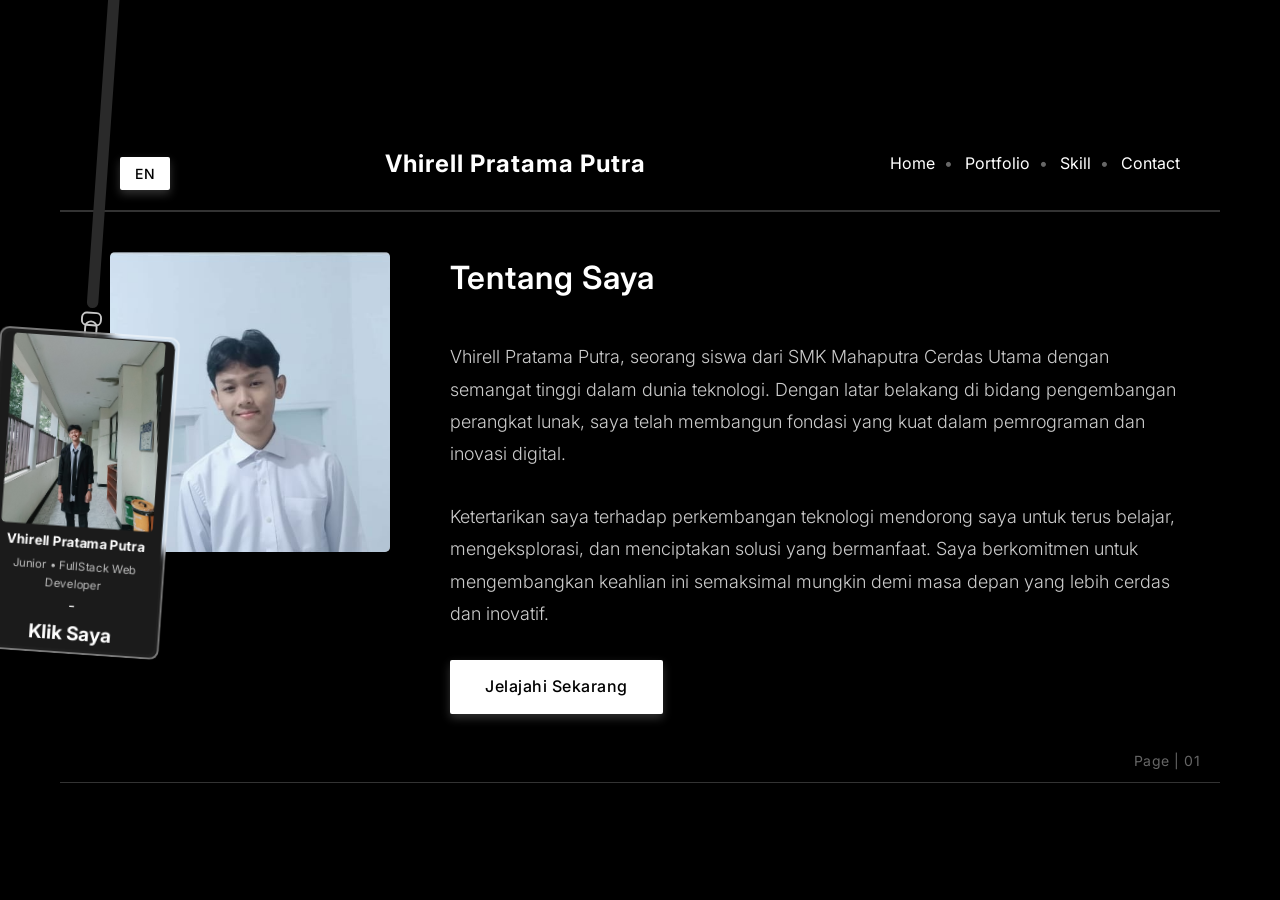
==== index.html @ 0e0883e2 "fix FINAL!!!!! ID-CARD2" ====
<!DOCTYPE html>
<html lang="id">

<head>
    <meta charset="UTF-8">
    <meta name="viewport" content="width=device-width, initial-scale=1.0">
    <title>Portfolio - Vhirell Pratama Putra</title>
    <link rel="stylesheet" href="https://fonts.googleapis.com/css2?family=Inter:wght@300;400;500;600;700&display=swap">
    <style>
        * {
            margin: 0;
            padding: 0;
            box-sizing: border-box;
            font-family: 'Inter', sans-serif;
        }

        body {
            background-color: #000;
            color: #fff;
            line-height: 1.6;
            padding: 0;
            min-height: 100vh;
            display: flex;
            justify-content: center;
            align-items: center;
            opacity: 0;
            animation: fadeIn 1s ease-in-out forwards;
        }

        @keyframes fadeIn {
            from {
                opacity: 0;
            }

            to {
                opacity: 1;
            }
        }

        .container {
            width: 100%;
            max-width: 1200px;
            margin: 0 auto;
            background-color: #000;
            position: relative;
            padding: 20px;
            transform: translateY(20px);
            animation: slideUp 0.8s ease-out forwards;
        }

        @keyframes slideUp {
            from {
                transform: translateY(20px);
                opacity: 0;
            }

            to {
                transform: translateY(0);
                opacity: 1;
            }
        }

        header {
            display: flex;
            justify-content: space-between;
            align-items: center;
            padding: 20px 40px;
            background-color: #000;
            border-bottom: 1px solid #333;
            transform: translateY(-20px);
            animation: headerSlide 0.8s ease-out 0.3s forwards;
            opacity: 0;
        }

        @keyframes headerSlide {
            from {
                transform: translateY(-20px);
                opacity: 0;
            }

            to {
                transform: translateY(0);
                opacity: 1;
            }
        }

        .logo {
            font-weight: 700;
            font-size: 24px;
            color: #fff;
            letter-spacing: 1px;
            position: relative;
            overflow: hidden;
        }

        .logo::after {
            content: '';
            position: absolute;
            bottom: 0;
            left: 0;
            width: 0;
            height: 2px;
            background: #fff;
            transition: width 0.5s ease;
        }

        .logo:hover::after {
            width: 100%;
        }

        nav ul {
            display: flex;
            list-style: none;
        }

        nav ul li {
            margin-left: 30px;
            position: relative;
            opacity: 0;
            transform: translateY(-10px);
            animation: navItemFade 0.6s ease-out forwards;
        }

        .skill-item:nth-child(1) {
            animation-delay: 0.8s;
        }

        .skill-item:nth-child(2) {
            animation-delay: 1s;
        }

        .skill-item:nth-child(3) {
            animation-delay: 1.2s;
        }

        .skill-item:nth-child(4) {
            animation-delay: 1.4s;
        }

        .skill-item:nth-child(5) {
            animation-delay: 1.6s;
        }

        @keyframes navItemFade {
            from {
                opacity: 0;
                transform: translateY(-10px);
            }

            to {
                opacity: 1;
                transform: translateY(0);
            }
        }

        nav ul li:not(:last-child):after {
            content: "•";
            position: absolute;
            right: -18px;
            color: #666;
        }

        nav ul li a {
            text-decoration: none;
            color: #fff;
            font-weight: 400;
            font-size: 16px;
            transition: all 0.3s;
            position: relative;
            padding: 5px 0;
        }

        nav ul li a::after {
            content: '';
            position: absolute;
            bottom: 0;
            left: 0;
            width: 0;
            height: 1px;
            background: #0066cc;
            transition: width 0.3s ease;
        }

        nav ul li a:hover {
            color: #0066cc;
        }

        nav ul li a:hover::after {
            width: 100%;
        }

        .content-wrapper {
            display: flex;
            padding: 40px;
            gap: 50px;
            opacity: 0;
            animation: contentFadeIn 1s ease-out 0.8s forwards;
        }

        @keyframes contentFadeIn {
            from {
                opacity: 0;
            }

            to {
                opacity: 1;
            }
        }

        .image-container {
            flex: 0 0 300px;
            display: flex;
            justify-content: center;
            align-items: flex-start;
            transform: translateX(-30px);
            animation: slideInLeft 0.8s ease-out 1s forwards;
            opacity: 0;
        }

        @keyframes slideInLeft {
            from {
                transform: translateX(-30px);
                opacity: 0;
            }

            to {
                transform: translateX(0);
                opacity: 1;
            }
        }

        .profile-image {
            width: 100%;
            max-width: 280px;
            height: 300px;
            background: linear-gradient(135deg, #333 0%, #666 100%);
            border-radius: 5px;
            display: flex;
            justify-content: center;
            align-items: center;
            color: #aaa;
            font-size: 16px;
            overflow: hidden;
            position: relative;
            transition: transform 0.5s ease, box-shadow 0.5s ease;
            box-shadow: 0 5px 15px rgba(0, 0, 0, 0.2);
        }

        .profile-image:hover {
            transform: translateY(-5px) scale(1.02);
            box-shadow: 0 10px 25px rgba(0, 102, 204, 0.3);
        }

        .profile-image img {
            width: 100%;
            height: 100%;
            object-fit: cover;
            transition: transform 0.7s ease;
        }

        .profile-image:hover img {
            transform: scale(1.05);
        }

        .profile-image-placeholder {
            text-align: center;
            padding: 20px;
            position: absolute;
            display: none;
        }

        .hero {
            flex: 1;
            padding: 0;
            text-align: left;
            transform: translateX(30px);
            animation: slideInRight 0.8s ease-out 1s forwards;
            opacity: 0;
        }

        @keyframes slideInRight {
            from {
                transform: translateX(30px);
                opacity: 0;
            }

            to {
                transform: translateX(0);
                opacity: 1;
            }
        }

        .hero h1 {
            font-size: 32px;
            font-weight: 600;
            margin-bottom: 30px;
            color: #fff;
            letter-spacing: 1px;
            position: relative;
            display: inline-block;
            overflow: hidden;
        }

        .hero h1::after {
            content: '';
            position: absolute;
            bottom: -5px;
            left: 0;
            width: 100%;
            height: 2px;
            background: linear-gradient(90deg, transparent, #0066cc, transparent);
            animation: underlinePulse 3s infinite;
        }

        @keyframes underlinePulse {
            0% {
                transform: translateX(-100%);
            }

            50% {
                transform: translateX(100%);
            }

            100% {
                transform: translateX(100%);
            }
        }

        .hero-content {
            display: flex;
            flex-direction: column;
            gap: 20px;
            max-width: 100%;
        }

        .hero p {
            font-size: 18px;
            line-height: 1.8;
            color: #ccc;
            margin-bottom: 10px;
            font-weight: 300;
            opacity: 0;
            transform: translateY(10px);
            animation: textFadeIn 0.8s ease-out forwards;
        }

        .hero p:nth-child(1) {
            animation-delay: 1.2s;
        }

        .hero p:nth-child(2) {
            animation-delay: 1.4s;
        }

        @keyframes textFadeIn {
            from {
                opacity: 0;
                transform: translateY(10px);
            }

            to {
                opacity: 1;
                transform: translateY(0);
            }
        }

        .btn {
            display: inline-block;
            background-color: #fff;
            color: #000;
            padding: 14px 35px;
            border-radius: 2px;
            text-decoration: none;
            font-weight: 500;
            transition: all 0.4s cubic-bezier(0.175, 0.885, 0.32, 1.275);
            margin-top: 20px;
            font-size: 16px;
            letter-spacing: 0.5px;
            border: none;
            cursor: pointer;
            position: relative;
            overflow: hidden;
            opacity: 0;
            transform: translateY(20px);
            animation: btnFadeIn 0.8s ease-out 1.6s forwards;
            box-shadow: 0 4px 10px rgba(255, 255, 255, 0.2);
        }

        @keyframes btnFadeIn {
            from {
                opacity: 0;
                transform: translateY(20px);
            }

            to {
                opacity: 1;
                transform: translateY(0);
            }
        }

        .btn::before {
            content: '';
            position: absolute;
            top: 0;
            left: -100%;
            width: 100%;
            height: 100%;
            background: linear-gradient(90deg, transparent, rgba(0, 102, 204, 0.2), transparent);
            transition: 0.5s;
        }

        .btn:hover {
            background-color: #0066cc;
            color: #fff;
            transform: translateY(-3px) scale(1.05);
            box-shadow: 0 8px 20px rgba(0, 102, 204, 0.4);
        }

        .btn:hover::before {
            left: 100%;
        }

        .btn:active {
            transform: translateY(1px) scale(0.98);
        }

        .page-number {
            position: absolute;
            bottom: 30px;
            right: 40px;
            font-size: 14px;
            color: #666;
            letter-spacing: 0.5px;
            opacity: 0;
            animation: fadeIn 1s ease-out 2s forwards;
        }

        .divider,
        .divider2 {
            height: 1px;
            background-color: #333;
            width: 100%;
            opacity: 0;
            animation: expandWidth 1s ease-out 0.5s forwards;
        }

        .divider2 {
            margin-top: 20px;
            animation: expandWidth 1s ease-out 1.8s forwards;
        }

        @keyframes expandWidth {
            from {
                width: 0;
                opacity: 0;
            }

            to {
                width: 100%;
                opacity: 1;
            }
        }

        /* Responsive styles */
        @media (max-width: 992px) {
            .content-wrapper {
                flex-direction: column;
                padding: 30px;
                gap: 40px;
            }

            .image-container {
                flex: 0 0 auto;
                justify-content: center;
                animation: slideInUp 0.8s ease-out 1s forwards;
            }

            @keyframes slideInUp {
                from {
                    transform: translateY(30px);
                    opacity: 0;
                }

                to {
                    transform: translateY(0);
                    opacity: 1;
                }
            }

            .profile-image {
                max-width: 250px;
                height: 300px;
            }

            .hero {
                animation: slideInUp 0.8s ease-out 1s forwards;
            }
        }

        @media (max-width: 768px) {
            header {
                flex-direction: column;
                padding: 20px;
                text-align: center;
            }

            nav ul {
                margin-top: 20px;
                flex-wrap: wrap;
                justify-content: center;
            }

            nav ul li {
                margin: 10px 15px;
            }

            nav ul li:not(:last-child):after {
                display: none;
            }

            .content-wrapper {
                padding: 20px;
            }

            .hero h1 {
                font-size: 28px;
            }

            .hero p {
                font-size: 16px;
            }

            .page-number {
                right: 20px;
                bottom: 20px;
            }
        }

        @media (max-width: 480px) {
            .content-wrapper {
                padding: 15px;
            }

            .hero h1 {
                font-size: 24px;
            }

            .btn {
                padding: 12px 25px;
                font-size: 14px;
            }

            .profile-image {
                max-width: 200px;
                height: 250px;
            }

            .page-number {
                right: 15px;
                bottom: 15px;
            }
        }

        /*id card*/
        .idcard-container {
            position: relative;
            top: -160px;
            left: 0;
            width: fit-content;
            transform: scale(0.95);
            z-index: 9999;
        }

        :root {
            --idcard-gap: -380px;
        }

        .idcard-wrapper {
            position: absolute;
            top: var(--idcard-gap);
            left: 30px;
            transform-origin: top center;
            animation:
                drop 2s cubic-bezier(.25, .46, .45, .94) forwards,
                swingLoop 3s ease-in-out 1.9s infinite;
            z-index: 9999;
        }

        .lanyard {
            width: 0.3cm;
            height: 400px;
            background: #2a2a2a;
            border-radius: 6px;
            margin: 0 auto;
        }

        .metal-hook {
            width: 22px;
            height: 15px;
            border: 2px solid #c7c7c7;
            border-radius: 6px;
            margin: 4px auto 6px;
            position: relative;
        }

        .metal-hook::after {
            content: "";
            width: 10px;
            height: 18px;
            border: 2px solid #c7c7c7;
            border-radius: 8px;
            position: absolute;
            bottom: -18px;
            left: 50%;
            transform: translateX(-50%);
        }

        .id-holder {
            width: 190px;
            height: 340px;
            background: rgba(255, 255, 255, 0.12);
            border: 2px solid rgba(255, 255, 255, 0.4);
            backdrop-filter: blur(6px);
            border-radius: 10px;
            display: flex;
            justify-content: center;
            align-items: center;
        }

        .id-card {
            width: 180px;
            height: 330px;
            background: #1b1b1b;
            text-align: center;
            border-radius: 8px;
            padding: 10px;
            display: flex;
            flex-direction: column;
            justify-content: center;
        }

        .id-card img {
            width: 100%;
            height: 200px;
            border-radius: 5px;
            object-fit: cover;
        }

        .hide-card {
            animation: pullUpAndFade 1s forwards;
        }


        @keyframes drop {
            0% {
                transform: translateY(-500px) rotate(10deg);
                opacity: 0;
            }

            60% {
                transform: translateY(20px) rotate(-10deg);
                opacity: 1;
            }

            80% {
                transform: translateY(-10px) rotate(5deg);
            }

            100% {
                transform: translateY(0px) rotate(4deg);
            }
        }


        @keyframes swingLoop {
            0% {
                transform: rotate(4deg);
            }

            50% {
                transform: rotate(-4deg);
            }

            100% {
                transform: rotate(4deg);
            }
        }

        @keyframes pullUpAndFade {
            0% {
                transform: translateY(0) rotate(0deg);
                opacity: 1;
            }

            100% {
                transform: translateY(-600px) rotate(-10deg);
                opacity: 0;
            }
        }

        @media (max-width: 800px) {
            .idcard-wrapper {
                left: 50px;
                transform-origin: top center;
                scale: 0.85;
                top: -520px;
            }
        }

        @media (max-width: 480px) {
            .idcard-wrapper {
                left: 50%;
                scale: 0.6;
                top: -470px;
                transform-origin: top center;
            }

            .lanyard {
                height: 500px;
            }
        }

        /* Pop Up */
        .confirm-modal {
            position: fixed;
            top: 0;
            left: 0;
            width: 100%;
            height: 100%;
            background: rgba(0, 0, 0, 0.7);
            display: none;
            justify-content: center;
            align-items: center;
            z-index: 999999;
        }

        .confirm-box {
            background: #111;
            padding: 20px 25px;
            border-radius: 10px;
            text-align: center;
            border: 1px solid #444;
        }

        .confirm-box p {
            margin-bottom: 20px;
            font-size: 16px;
        }

        .confirm-buttons {
            display: flex;
            justify-content: center;
            gap: 15px;
        }

        .confirm-buttons button {
            padding: 8px 15px;
            border: none;
            background: rgb(62, 62, 62);
            color: white;
            cursor: pointer;
            border-radius: 5px;
            transition: 0.3s;
        }

        .confirm-buttons button:hover {
            background: rgb(98, 98, 98);
        }
    </style>
</head>

<body>

    <div class="idcard-container">
        <div class="idcard-wrapper">

            <div class="lanyard"></div>
            <div class="metal-hook"></div>
            <div class="strap"></div>

            <div class="id-holder">
                <div class="id-card">
                    <img src="./irell.jpg" alt="Profile">
                    <h3 style="font-size:14px; margin:5px 0;">Vhirell Pratama Putra</h3>
                    <p style="font-size:12px; opacity:.7;">Junior • FullStack Web Developer</p>
                    <p>-</p>
                    <p data-translate="p3" style="font-size:20px; font-weight: bold; ">click me</p>
                </div>
            </div>
        </div>
    </div>


    <div class="container">
        <header>
            <button id="translate-btn" class="btn"
                style="margin-left: 20px; padding: 8px 15px; font-size: 14px;">EN</button>

            <div class="logo">Vhirell Pratama Putra</div>

            <nav>
                <ul>
                    <li><a href="index.html">Home</a></li>
                    <li><a href="portfolio.html">Portfolio</a></li>
                    <li><a href="skill.html">Skill</a></li>
                    <li><a href="contact.html">Contact</a></li>
                </ul>
            </nav>
        </header>

        <div class="divider"></div>

        <div class="content-wrapper">
            <div class="image-container">
                <div class="profile-image">
                    <img src="vhirell-photo.jpg" alt="Vhirell-Photo" class="vhirell-photo">
                </div>
            </div>

            <section class="hero">
                <h1 data-translate="title">Tentang Saya</h1>
                <div class="hero-content">
                    <p data-translate="p1">Vhirell Pratama Putra, seorang siswa dari SMK Mahaputra Cerdas Utama dengan
                        semangat tinggi dalam
                        dunia teknologi. Dengan latar belakang di bidang pengembangan perangkat lunak, saya telah
                        membangun fondasi yang kuat dalam pemrograman dan inovasi digital.</p>
                    <p data-translate="p2">Ketertarikan saya terhadap perkembangan teknologi mendorong saya untuk terus
                        belajar,
                        mengeksplorasi, dan menciptakan solusi yang bermanfaat. Saya berkomitmen untuk mengembangkan
                        keahlian ini semaksimal mungkin demi masa depan yang lebih cerdas dan inovatif.</p>
                </div>
                <a href="./portfolio.html" class="btn" data-translate="btn">Explore Now</a>
            </section>
        </div>

        <div class="divider2"></div>

        <div class="page-number">Page | 01</div>
    </div>

    <!--Pop Up -->
    <div id="confirm-modal" class="confirm-modal">
        <div class="confirm-box">
            <p data-translate="p4">Ingin pergi ke Instagram?</p>
            <div class="confirm-buttons">
                <button id="yes-btn" data-translate="btn2">Ya</button>
                <button id="no-btn" data-translate="btn3">Tidak</button>
            </div>
        </div>
    </div>

    <script>
        const translations = {
            en: {
                title: "About Me",
                p1: "Vhirell Pratama Putra, a student from SMK Mahaputra Cerdas Utama with high enthusiasm in technology. With a background in software development, I have built a strong foundation in programming and digital innovation.",
                p2: "My interest in technological development drives me to keep learning, exploring, and creating useful solutions. I am committed to developing these skills to their fullest potential for a smarter and more innovative future.",
                p3: "Click Me",
                p4: "Want to go to Instagram?",
                btn2: "Yes",
                btn3: "No",
                btn: "Explore Now"
            },
            id: {
                title: "Tentang Saya",
                p1: "Vhirell Pratama Putra, seorang siswa dari SMK Mahaputra Cerdas Utama dengan semangat tinggi dalam dunia teknologi. Dengan latar belakang di bidang pengembangan perangkat lunak, saya telah membangun fondasi yang kuat dalam pemrograman dan inovasi digital.",
                p2: "Ketertarikan saya terhadap perkembangan teknologi mendorong saya untuk terus belajar, mengeksplorasi, dan menciptakan solusi yang bermanfaat. Saya berkomitmen untuk mengembangkan keahlian ini semaksimal mungkin demi masa depan yang lebih cerdas dan inovatif.",
                p3: "Klik Saya",
                p4: "Ingin pergi ke Instagram?",
                btn2: "Ya",
                btn3: "Tidak",
                btn: "Jelajahi Sekarang"
            }
        };

        const btn = document.getElementById('translate-btn');

        let currentLang = localStorage.getItem('lang') || 'id';
        setLanguage(currentLang);

        btn.addEventListener('click', () => {
            currentLang = currentLang === 'id' ? 'en' : 'id';
            localStorage.setItem('lang', currentLang);
            setLanguage(currentLang);
        });

        function setLanguage(lang) {
            btn.textContent = lang === 'id' ? 'EN' : 'ID';
            document.querySelectorAll('[data-translate]').forEach(el => {
                const key = el.getAttribute('data-translate');
                el.textContent = translations[lang][key];
            });
        }

        //id-card animation
        window.addEventListener("load", () => {
            const card = document.querySelector(".idcard-wrapper");
            card.style.animationPlayState = "running";
        });

        //hide card on click
        const modal = document.getElementById("confirm-modal");
        const yesBtn = document.getElementById("yes-btn");
        const noBtn = document.getElementById("no-btn");
        const idCard = document.querySelector(".idcard-wrapper");

        idCard.addEventListener("click", () => {
             idCard.classList.add("hide-card");
            modal.style.display = "flex"; 
        });

        yesBtn.addEventListener("click", () => {
            idCard.classList.add("hide-card");
            window.location.href = "https://www.instagram.com/muhammad_vhirell/";
        });

        noBtn.addEventListener("click", () => {
            modal.style.display = "none";
        });

    </script>
</body>

</html>
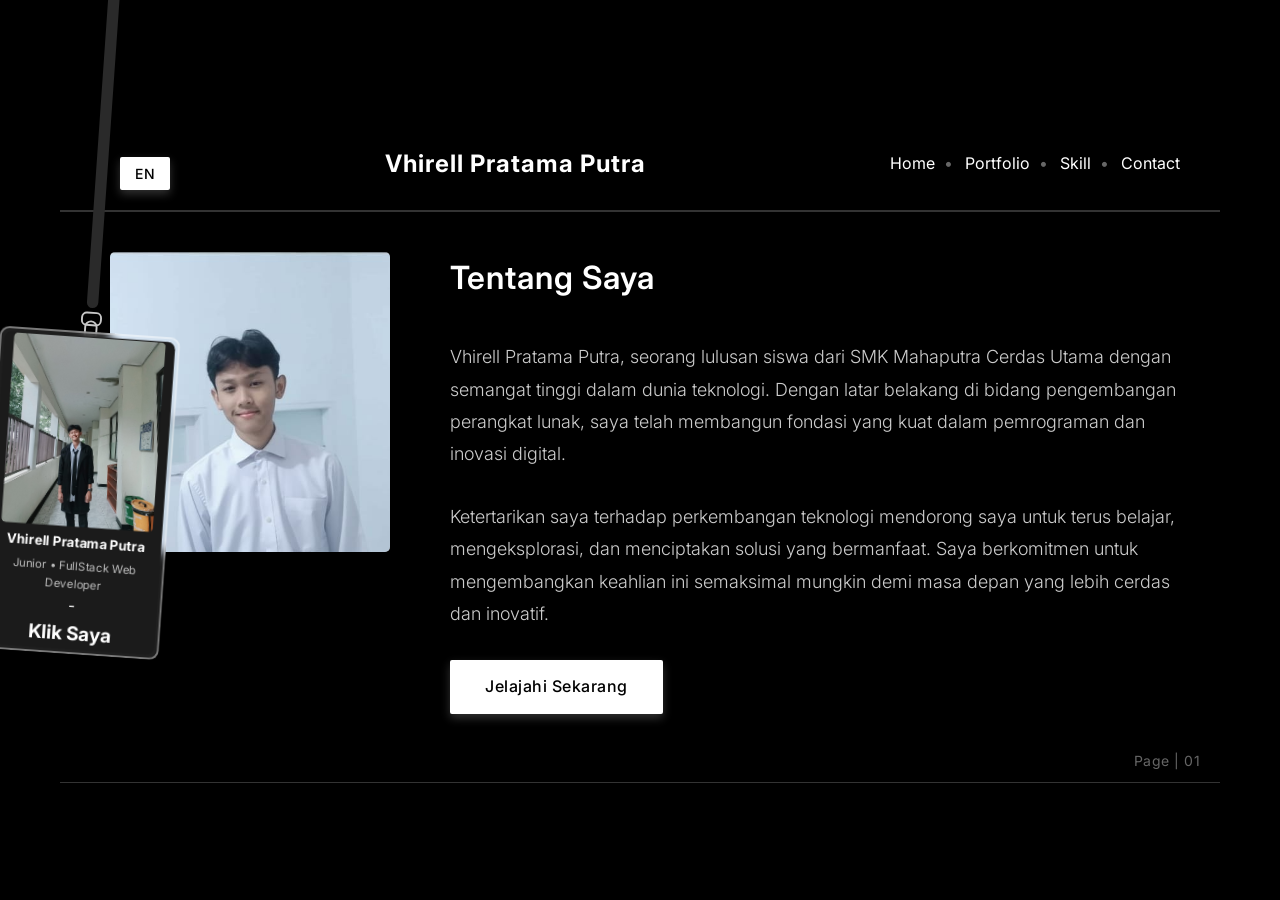
==== commit 59993170: "fix language" ====
--- a/index.html
+++ b/index.html
@@ -853,7 +853,7 @@
         const translations = {
             en: {
                 title: "About Me",
-                p1: "Vhirell Pratama Putra, a student from SMK Mahaputra Cerdas Utama with high enthusiasm in technology. With a background in software development, I have built a strong foundation in programming and digital innovation.",
+                p1: "Vhirell Pratama Putra, a graduate student from SMK Mahaputra Cerdas Utama with high enthusiasm in technology. With a background in software development, I have built a strong foundation in programming and digital innovation.",
                 p2: "My interest in technological development drives me to keep learning, exploring, and creating useful solutions. I am committed to developing these skills to their fullest potential for a smarter and more innovative future.",
                 p3: "Click Me",
                 p4: "Want to go to Instagram?",
@@ -863,7 +863,7 @@
             },
             id: {
                 title: "Tentang Saya",
-                p1: "Vhirell Pratama Putra, seorang siswa dari SMK Mahaputra Cerdas Utama dengan semangat tinggi dalam dunia teknologi. Dengan latar belakang di bidang pengembangan perangkat lunak, saya telah membangun fondasi yang kuat dalam pemrograman dan inovasi digital.",
+                p1: "Vhirell Pratama Putra, seorang lulusan siswa dari SMK Mahaputra Cerdas Utama dengan semangat tinggi dalam dunia teknologi. Dengan latar belakang di bidang pengembangan perangkat lunak, saya telah membangun fondasi yang kuat dalam pemrograman dan inovasi digital.",
                 p2: "Ketertarikan saya terhadap perkembangan teknologi mendorong saya untuk terus belajar, mengeksplorasi, dan menciptakan solusi yang bermanfaat. Saya berkomitmen untuk mengembangkan keahlian ini semaksimal mungkin demi masa depan yang lebih cerdas dan inovatif.",
                 p3: "Klik Saya",
                 p4: "Ingin pergi ke Instagram?",
@@ -904,9 +904,14 @@
         const noBtn = document.getElementById("no-btn");
         const idCard = document.querySelector(".idcard-wrapper");
 
+        if (sessionStorage.getItem("idcardHidden") === "true") {
+            idCard.style.display = "none";
+        }
+
         idCard.addEventListener("click", () => {
-             idCard.classList.add("hide-card");
-            modal.style.display = "flex"; 
+            idCard.classList.add("hide-card");
+            sessionStorage.setItem("idcardHidden", "true");
+            modal.style.display = "flex";
         });
 
         yesBtn.addEventListener("click", () => {
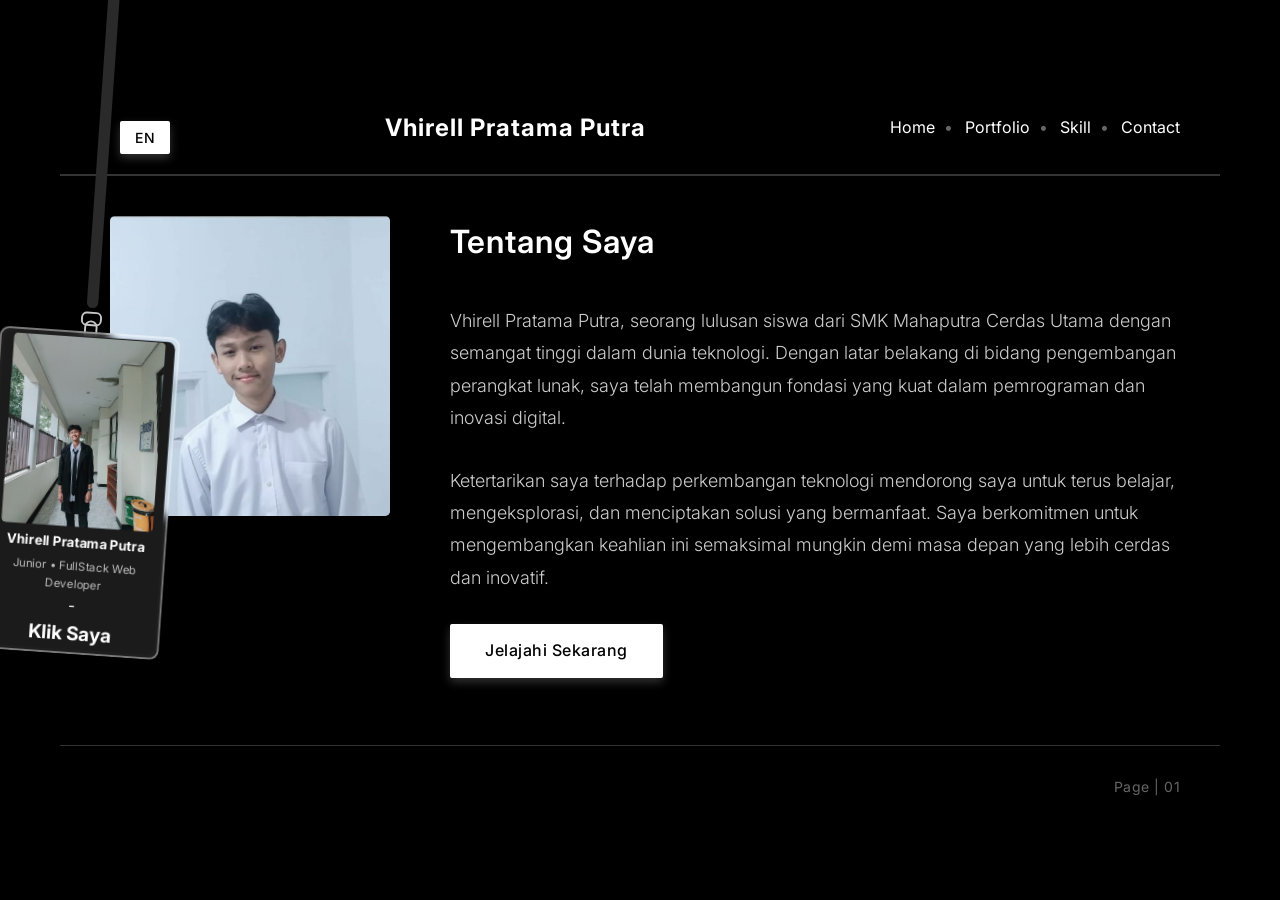
==== commit 9a7a6de6: "fix page-number" ====
--- a/index.html
+++ b/index.html
@@ -425,9 +425,8 @@
         }
 
         .page-number {
-            position: absolute;
-            bottom: 30px;
-            right: 40px;
+            text-align: right;
+            padding: 30px 40px 20px;
             font-size: 14px;
             color: #666;
             letter-spacing: 0.5px;
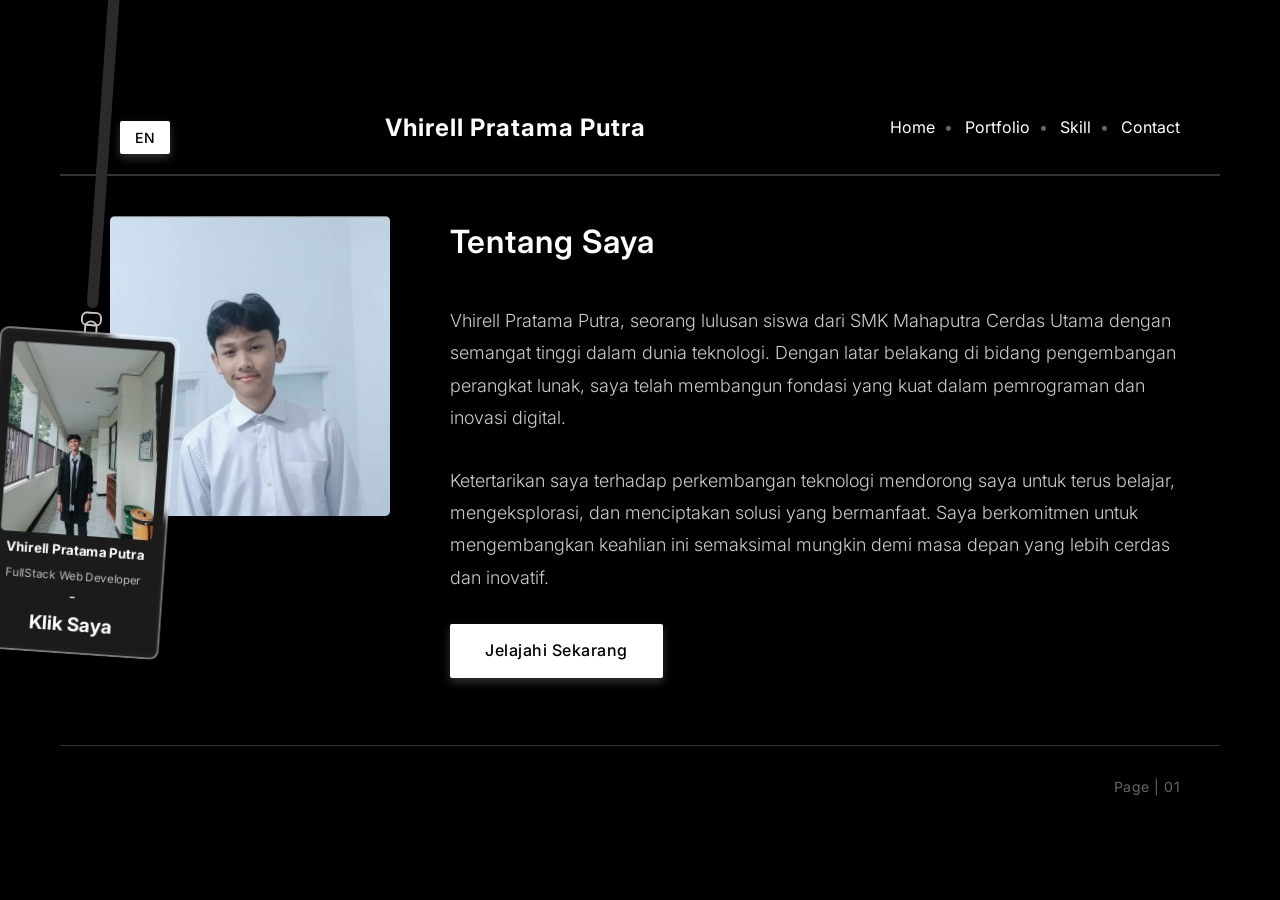
==== commit 60cbd718: "remove junir on card" ====
--- a/index.html
+++ b/index.html
@@ -6,782 +6,25 @@
     <meta name="viewport" content="width=device-width, initial-scale=1.0">
     <title>Portfolio - Vhirell Pratama Putra</title>
     <link rel="stylesheet" href="https://fonts.googleapis.com/css2?family=Inter:wght@300;400;500;600;700&display=swap">
-    <style>
-        * {
-            margin: 0;
-            padding: 0;
-            box-sizing: border-box;
-            font-family: 'Inter', sans-serif;
-        }
-
-        body {
-            background-color: #000;
-            color: #fff;
-            line-height: 1.6;
-            padding: 0;
-            min-height: 100vh;
-            display: flex;
-            justify-content: center;
-            align-items: center;
-            opacity: 0;
-            animation: fadeIn 1s ease-in-out forwards;
-        }
-
-        @keyframes fadeIn {
-            from {
-                opacity: 0;
-            }
-
-            to {
-                opacity: 1;
-            }
-        }
-
-        .container {
-            width: 100%;
-            max-width: 1200px;
-            margin: 0 auto;
-            background-color: #000;
-            position: relative;
-            padding: 20px;
-            transform: translateY(20px);
-            animation: slideUp 0.8s ease-out forwards;
-        }
-
-        @keyframes slideUp {
-            from {
-                transform: translateY(20px);
-                opacity: 0;
-            }
-
-            to {
-                transform: translateY(0);
-                opacity: 1;
-            }
-        }
-
-        header {
-            display: flex;
-            justify-content: space-between;
-            align-items: center;
-            padding: 20px 40px;
-            background-color: #000;
-            border-bottom: 1px solid #333;
-            transform: translateY(-20px);
-            animation: headerSlide 0.8s ease-out 0.3s forwards;
-            opacity: 0;
-        }
-
-        @keyframes headerSlide {
-            from {
-                transform: translateY(-20px);
-                opacity: 0;
-            }
-
-            to {
-                transform: translateY(0);
-                opacity: 1;
-            }
-        }
-
-        .logo {
-            font-weight: 700;
-            font-size: 24px;
-            color: #fff;
-            letter-spacing: 1px;
-            position: relative;
-            overflow: hidden;
-        }
-
-        .logo::after {
-            content: '';
-            position: absolute;
-            bottom: 0;
-            left: 0;
-            width: 0;
-            height: 2px;
-            background: #fff;
-            transition: width 0.5s ease;
-        }
-
-        .logo:hover::after {
-            width: 100%;
-        }
-
-        nav ul {
-            display: flex;
-            list-style: none;
-        }
-
-        nav ul li {
-            margin-left: 30px;
-            position: relative;
-            opacity: 0;
-            transform: translateY(-10px);
-            animation: navItemFade 0.6s ease-out forwards;
-        }
-
-        .skill-item:nth-child(1) {
-            animation-delay: 0.8s;
-        }
-
-        .skill-item:nth-child(2) {
-            animation-delay: 1s;
-        }
-
-        .skill-item:nth-child(3) {
-            animation-delay: 1.2s;
-        }
-
-        .skill-item:nth-child(4) {
-            animation-delay: 1.4s;
-        }
-
-        .skill-item:nth-child(5) {
-            animation-delay: 1.6s;
-        }
-
-        @keyframes navItemFade {
-            from {
-                opacity: 0;
-                transform: translateY(-10px);
-            }
-
-            to {
-                opacity: 1;
-                transform: translateY(0);
-            }
-        }
-
-        nav ul li:not(:last-child):after {
-            content: "•";
-            position: absolute;
-            right: -18px;
-            color: #666;
-        }
-
-        nav ul li a {
-            text-decoration: none;
-            color: #fff;
-            font-weight: 400;
-            font-size: 16px;
-            transition: all 0.3s;
-            position: relative;
-            padding: 5px 0;
-        }
-
-        nav ul li a::after {
-            content: '';
-            position: absolute;
-            bottom: 0;
-            left: 0;
-            width: 0;
-            height: 1px;
-            background: #0066cc;
-            transition: width 0.3s ease;
-        }
-
-        nav ul li a:hover {
-            color: #0066cc;
-        }
-
-        nav ul li a:hover::after {
-            width: 100%;
-        }
-
-        .content-wrapper {
-            display: flex;
-            padding: 40px;
-            gap: 50px;
-            opacity: 0;
-            animation: contentFadeIn 1s ease-out 0.8s forwards;
-        }
-
-        @keyframes contentFadeIn {
-            from {
-                opacity: 0;
-            }
-
-            to {
-                opacity: 1;
-            }
-        }
-
-        .image-container {
-            flex: 0 0 300px;
-            display: flex;
-            justify-content: center;
-            align-items: flex-start;
-            transform: translateX(-30px);
-            animation: slideInLeft 0.8s ease-out 1s forwards;
-            opacity: 0;
-        }
-
-        @keyframes slideInLeft {
-            from {
-                transform: translateX(-30px);
-                opacity: 0;
-            }
-
-            to {
-                transform: translateX(0);
-                opacity: 1;
-            }
-        }
-
-        .profile-image {
-            width: 100%;
-            max-width: 280px;
-            height: 300px;
-            background: linear-gradient(135deg, #333 0%, #666 100%);
-            border-radius: 5px;
-            display: flex;
-            justify-content: center;
-            align-items: center;
-            color: #aaa;
-            font-size: 16px;
-            overflow: hidden;
-            position: relative;
-            transition: transform 0.5s ease, box-shadow 0.5s ease;
-            box-shadow: 0 5px 15px rgba(0, 0, 0, 0.2);
-        }
-
-        .profile-image:hover {
-            transform: translateY(-5px) scale(1.02);
-            box-shadow: 0 10px 25px rgba(0, 102, 204, 0.3);
-        }
-
-        .profile-image img {
-            width: 100%;
-            height: 100%;
-            object-fit: cover;
-            transition: transform 0.7s ease;
-        }
-
-        .profile-image:hover img {
-            transform: scale(1.05);
-        }
-
-        .profile-image-placeholder {
-            text-align: center;
-            padding: 20px;
-            position: absolute;
-            display: none;
-        }
-
-        .hero {
-            flex: 1;
-            padding: 0;
-            text-align: left;
-            transform: translateX(30px);
-            animation: slideInRight 0.8s ease-out 1s forwards;
-            opacity: 0;
-        }
-
-        @keyframes slideInRight {
-            from {
-                transform: translateX(30px);
-                opacity: 0;
-            }
-
-            to {
-                transform: translateX(0);
-                opacity: 1;
-            }
-        }
-
-        .hero h1 {
-            font-size: 32px;
-            font-weight: 600;
-            margin-bottom: 30px;
-            color: #fff;
-            letter-spacing: 1px;
-            position: relative;
-            display: inline-block;
-            overflow: hidden;
-        }
-
-        .hero h1::after {
-            content: '';
-            position: absolute;
-            bottom: -5px;
-            left: 0;
-            width: 100%;
-            height: 2px;
-            background: linear-gradient(90deg, transparent, #0066cc, transparent);
-            animation: underlinePulse 3s infinite;
-        }
-
-        @keyframes underlinePulse {
-            0% {
-                transform: translateX(-100%);
-            }
-
-            50% {
-                transform: translateX(100%);
-            }
-
-            100% {
-                transform: translateX(100%);
-            }
-        }
-
-        .hero-content {
-            display: flex;
-            flex-direction: column;
-            gap: 20px;
-            max-width: 100%;
-        }
-
-        .hero p {
-            font-size: 18px;
-            line-height: 1.8;
-            color: #ccc;
-            margin-bottom: 10px;
-            font-weight: 300;
-            opacity: 0;
-            transform: translateY(10px);
-            animation: textFadeIn 0.8s ease-out forwards;
-        }
-
-        .hero p:nth-child(1) {
-            animation-delay: 1.2s;
-        }
-
-        .hero p:nth-child(2) {
-            animation-delay: 1.4s;
-        }
-
-        @keyframes textFadeIn {
-            from {
-                opacity: 0;
-                transform: translateY(10px);
-            }
-
-            to {
-                opacity: 1;
-                transform: translateY(0);
-            }
-        }
-
-        .btn {
-            display: inline-block;
-            background-color: #fff;
-            color: #000;
-            padding: 14px 35px;
-            border-radius: 2px;
-            text-decoration: none;
-            font-weight: 500;
-            transition: all 0.4s cubic-bezier(0.175, 0.885, 0.32, 1.275);
-            margin-top: 20px;
-            font-size: 16px;
-            letter-spacing: 0.5px;
-            border: none;
-            cursor: pointer;
-            position: relative;
-            overflow: hidden;
-            opacity: 0;
-            transform: translateY(20px);
-            animation: btnFadeIn 0.8s ease-out 1.6s forwards;
-            box-shadow: 0 4px 10px rgba(255, 255, 255, 0.2);
-        }
-
-        @keyframes btnFadeIn {
-            from {
-                opacity: 0;
-                transform: translateY(20px);
-            }
-
-            to {
-                opacity: 1;
-                transform: translateY(0);
-            }
-        }
-
-        .btn::before {
-            content: '';
-            position: absolute;
-            top: 0;
-            left: -100%;
-            width: 100%;
-            height: 100%;
-            background: linear-gradient(90deg, transparent, rgba(0, 102, 204, 0.2), transparent);
-            transition: 0.5s;
-        }
-
-        .btn:hover {
-            background-color: #0066cc;
-            color: #fff;
-            transform: translateY(-3px) scale(1.05);
-            box-shadow: 0 8px 20px rgba(0, 102, 204, 0.4);
-        }
-
-        .btn:hover::before {
-            left: 100%;
-        }
-
-        .btn:active {
-            transform: translateY(1px) scale(0.98);
-        }
-
-        .page-number {
-            text-align: right;
-            padding: 30px 40px 20px;
-            font-size: 14px;
-            color: #666;
-            letter-spacing: 0.5px;
-            opacity: 0;
-            animation: fadeIn 1s ease-out 2s forwards;
-        }
-
-        .divider,
-        .divider2 {
-            height: 1px;
-            background-color: #333;
-            width: 100%;
-            opacity: 0;
-            animation: expandWidth 1s ease-out 0.5s forwards;
-        }
-
-        .divider2 {
-            margin-top: 20px;
-            animation: expandWidth 1s ease-out 1.8s forwards;
-        }
-
-        @keyframes expandWidth {
-            from {
-                width: 0;
-                opacity: 0;
-            }
-
-            to {
-                width: 100%;
-                opacity: 1;
-            }
-        }
-
-        /* Responsive styles */
-        @media (max-width: 992px) {
-            .content-wrapper {
-                flex-direction: column;
-                padding: 30px;
-                gap: 40px;
-            }
-
-            .image-container {
-                flex: 0 0 auto;
-                justify-content: center;
-                animation: slideInUp 0.8s ease-out 1s forwards;
-            }
-
-            @keyframes slideInUp {
-                from {
-                    transform: translateY(30px);
-                    opacity: 0;
-                }
-
-                to {
-                    transform: translateY(0);
-                    opacity: 1;
-                }
-            }
-
-            .profile-image {
-                max-width: 250px;
-                height: 300px;
-            }
-
-            .hero {
-                animation: slideInUp 0.8s ease-out 1s forwards;
-            }
-        }
-
-        @media (max-width: 768px) {
-            header {
-                flex-direction: column;
-                padding: 20px;
-                text-align: center;
-            }
-
-            nav ul {
-                margin-top: 20px;
-                flex-wrap: wrap;
-                justify-content: center;
-            }
-
-            nav ul li {
-                margin: 10px 15px;
-            }
-
-            nav ul li:not(:last-child):after {
-                display: none;
-            }
-
-            .content-wrapper {
-                padding: 20px;
-            }
-
-            .hero h1 {
-                font-size: 28px;
-            }
-
-            .hero p {
-                font-size: 16px;
-            }
-
-            .page-number {
-                right: 20px;
-                bottom: 20px;
-            }
-        }
-
-        @media (max-width: 480px) {
-            .content-wrapper {
-                padding: 15px;
-            }
-
-            .hero h1 {
-                font-size: 24px;
-            }
-
-            .btn {
-                padding: 12px 25px;
-                font-size: 14px;
-            }
-
-            .profile-image {
-                max-width: 200px;
-                height: 250px;
-            }
-
-            .page-number {
-                right: 15px;
-                bottom: 15px;
-            }
-        }
-
-        /*id card*/
-        .idcard-container {
-            position: relative;
-            top: -160px;
-            left: 0;
-            width: fit-content;
-            transform: scale(0.95);
-            z-index: 9999;
-        }
-
-        :root {
-            --idcard-gap: -380px;
-        }
-
-        .idcard-wrapper {
-            position: absolute;
-            top: var(--idcard-gap);
-            left: 30px;
-            transform-origin: top center;
-            animation:
-                drop 2s cubic-bezier(.25, .46, .45, .94) forwards,
-                swingLoop 3s ease-in-out 1.9s infinite;
-            z-index: 9999;
-        }
-
-        .lanyard {
-            width: 0.3cm;
-            height: 400px;
-            background: #2a2a2a;
-            border-radius: 6px;
-            margin: 0 auto;
-        }
-
-        .metal-hook {
-            width: 22px;
-            height: 15px;
-            border: 2px solid #c7c7c7;
-            border-radius: 6px;
-            margin: 4px auto 6px;
-            position: relative;
-        }
-
-        .metal-hook::after {
-            content: "";
-            width: 10px;
-            height: 18px;
-            border: 2px solid #c7c7c7;
-            border-radius: 8px;
-            position: absolute;
-            bottom: -18px;
-            left: 50%;
-            transform: translateX(-50%);
-        }
-
-        .id-holder {
-            width: 190px;
-            height: 340px;
-            background: rgba(255, 255, 255, 0.12);
-            border: 2px solid rgba(255, 255, 255, 0.4);
-            backdrop-filter: blur(6px);
-            border-radius: 10px;
-            display: flex;
-            justify-content: center;
-            align-items: center;
-        }
-
-        .id-card {
-            width: 180px;
-            height: 330px;
-            background: #1b1b1b;
-            text-align: center;
-            border-radius: 8px;
-            padding: 10px;
-            display: flex;
-            flex-direction: column;
-            justify-content: center;
-        }
-
-        .id-card img {
-            width: 100%;
-            height: 200px;
-            border-radius: 5px;
-            object-fit: cover;
-        }
-
-        .hide-card {
-            animation: pullUpAndFade 1s forwards;
-        }
-
-
-        @keyframes drop {
-            0% {
-                transform: translateY(-500px) rotate(10deg);
-                opacity: 0;
-            }
-
-            60% {
-                transform: translateY(20px) rotate(-10deg);
-                opacity: 1;
-            }
-
-            80% {
-                transform: translateY(-10px) rotate(5deg);
-            }
-
-            100% {
-                transform: translateY(0px) rotate(4deg);
-            }
-        }
-
-
-        @keyframes swingLoop {
-            0% {
-                transform: rotate(4deg);
-            }
-
-            50% {
-                transform: rotate(-4deg);
-            }
-
-            100% {
-                transform: rotate(4deg);
-            }
-        }
-
-        @keyframes pullUpAndFade {
-            0% {
-                transform: translateY(0) rotate(0deg);
-                opacity: 1;
-            }
-
-            100% {
-                transform: translateY(-600px) rotate(-10deg);
-                opacity: 0;
-            }
-        }
-
-        @media (max-width: 800px) {
-            .idcard-wrapper {
-                left: 50px;
-                transform-origin: top center;
-                scale: 0.85;
-                top: -520px;
-            }
-        }
-
-        @media (max-width: 480px) {
-            .idcard-wrapper {
-                left: 50%;
-                scale: 0.6;
-                top: -470px;
-                transform-origin: top center;
-            }
-
-            .lanyard {
-                height: 500px;
-            }
-        }
-
-        /* Pop Up */
-        .confirm-modal {
-            position: fixed;
-            top: 0;
-            left: 0;
-            width: 100%;
-            height: 100%;
-            background: rgba(0, 0, 0, 0.7);
-            display: none;
-            justify-content: center;
-            align-items: center;
-            z-index: 999999;
-        }
-
-        .confirm-box {
-            background: #111;
-            padding: 20px 25px;
-            border-radius: 10px;
-            text-align: center;
-            border: 1px solid #444;
-        }
-
-        .confirm-box p {
-            margin-bottom: 20px;
-            font-size: 16px;
-        }
-
-        .confirm-buttons {
-            display: flex;
-            justify-content: center;
-            gap: 15px;
-        }
-
-        .confirm-buttons button {
-            padding: 8px 15px;
-            border: none;
-            background: rgb(62, 62, 62);
-            color: white;
-            cursor: pointer;
-            border-radius: 5px;
-            transition: 0.3s;
-        }
-
-        .confirm-buttons button:hover {
-            background: rgb(98, 98, 98);
-        }
-    </style>
+    <link rel="stylesheet" href="./style/index.css" type="text/css">
 </head>
 
 <body>
 
+    <!-- ================================ id card================================ -->
+
     <div class="idcard-container">
         <div class="idcard-wrapper">
-
+            
             <div class="lanyard"></div>
             <div class="metal-hook"></div>
             <div class="strap"></div>
 
             <div class="id-holder">
                 <div class="id-card">
-                    <img src="./irell.jpg" alt="Profile">
+                    <img src="./assets/my-face/irell.jpg" alt="Profile">
                     <h3 style="font-size:14px; margin:5px 0;">Vhirell Pratama Putra</h3>
-                    <p style="font-size:12px; opacity:.7;">Junior • FullStack Web Developer</p>
+                    <p style="font-size:12px; opacity:.7;">FullStack Web Developer</p>
                     <p>-</p>
                     <p data-translate="p3" style="font-size:20px; font-weight: bold; ">click me</p>
                 </div>
@@ -789,7 +32,7 @@
         </div>
     </div>
 
-
+    <!-- ================================ main content ================================ -->
     <div class="container">
         <header>
             <button id="translate-btn" class="btn"
@@ -809,13 +52,15 @@
 
         <div class="divider"></div>
 
+        <!-- img -->
         <div class="content-wrapper">
             <div class="image-container">
                 <div class="profile-image">
-                    <img src="vhirell-photo.jpg" alt="Vhirell-Photo" class="vhirell-photo">
+                    <img src="./assets/my-face/vhirell-photo.jpg" alt="Vhirell-Photo" class="vhirell-photo">
                 </div>
             </div>
 
+            <!-- content -->
             <section class="hero">
                 <h1 data-translate="title">Tentang Saya</h1>
                 <div class="hero-content">
@@ -837,7 +82,7 @@
         <div class="page-number">Page | 01</div>
     </div>
 
-    <!--Pop Up -->
+    <!--pop Up -->
     <div id="confirm-modal" class="confirm-modal">
         <div class="confirm-box">
             <p data-translate="p4">Ingin pergi ke Instagram?</p>
@@ -848,7 +93,10 @@
         </div>
     </div>
 
+    <!-- ================================ script ================================ -->
     <script>
+
+        // translete 
         const translations = {
             en: {
                 title: "About Me",
@@ -872,6 +120,7 @@
             }
         };
 
+        // translete logic
         const btn = document.getElementById('translate-btn');
 
         let currentLang = localStorage.getItem('lang') || 'id';
--- a/style/index.css
+++ b/style/index.css
@@ -0,0 +1,758 @@
+* {
+    margin: 0;
+    padding: 0;
+    box-sizing: border-box;
+    font-family: 'Inter', sans-serif;
+}
+
+body {
+    background-color: #000;
+    color: #fff;
+    line-height: 1.6;
+    padding: 0;
+    min-height: 100vh;
+    display: flex;
+    justify-content: center;
+    align-items: center;
+    opacity: 0;
+    animation: fadeIn 1s ease-in-out forwards;
+}
+
+@keyframes fadeIn {
+    from {
+        opacity: 0;
+    }
+
+    to {
+        opacity: 1;
+    }
+}
+
+.container {
+    width: 100%;
+    max-width: 1200px;
+    margin: 0 auto;
+    background-color: #000;
+    position: relative;
+    padding: 20px;
+    transform: translateY(20px);
+    animation: slideUp 0.8s ease-out forwards;
+}
+
+@keyframes slideUp {
+    from {
+        transform: translateY(20px);
+        opacity: 0;
+    }
+
+    to {
+        transform: translateY(0);
+        opacity: 1;
+    }
+}
+
+header {
+    display: flex;
+    justify-content: space-between;
+    align-items: center;
+    padding: 20px 40px;
+    background-color: #000;
+    border-bottom: 1px solid #333;
+    transform: translateY(-20px);
+    animation: headerSlide 0.8s ease-out 0.3s forwards;
+    opacity: 0;
+}
+
+@keyframes headerSlide {
+    from {
+        transform: translateY(-20px);
+        opacity: 0;
+    }
+
+    to {
+        transform: translateY(0);
+        opacity: 1;
+    }
+}
+
+.logo {
+    font-weight: 700;
+    font-size: 24px;
+    color: #fff;
+    letter-spacing: 1px;
+    position: relative;
+    overflow: hidden;
+}
+
+.logo::after {
+    content: '';
+    position: absolute;
+    bottom: 0;
+    left: 0;
+    width: 0;
+    height: 2px;
+    background: #fff;
+    transition: width 0.5s ease;
+}
+
+.logo:hover::after {
+    width: 100%;
+}
+
+nav ul {
+    display: flex;
+    list-style: none;
+}
+
+nav ul li {
+    margin-left: 30px;
+    position: relative;
+    opacity: 0;
+    transform: translateY(-10px);
+    animation: navItemFade 0.6s ease-out forwards;
+}
+
+.skill-item:nth-child(1) {
+    animation-delay: 0.8s;
+}
+
+.skill-item:nth-child(2) {
+    animation-delay: 1s;
+}
+
+.skill-item:nth-child(3) {
+    animation-delay: 1.2s;
+}
+
+.skill-item:nth-child(4) {
+    animation-delay: 1.4s;
+}
+
+.skill-item:nth-child(5) {
+    animation-delay: 1.6s;
+}
+
+@keyframes navItemFade {
+    from {
+        opacity: 0;
+        transform: translateY(-10px);
+    }
+
+    to {
+        opacity: 1;
+        transform: translateY(0);
+    }
+}
+
+nav ul li:not(:last-child):after {
+    content: "•";
+    position: absolute;
+    right: -18px;
+    color: #666;
+}
+
+nav ul li a {
+    text-decoration: none;
+    color: #fff;
+    font-weight: 400;
+    font-size: 16px;
+    transition: all 0.3s;
+    position: relative;
+    padding: 5px 0;
+}
+
+nav ul li a::after {
+    content: '';
+    position: absolute;
+    bottom: 0;
+    left: 0;
+    width: 0;
+    height: 1px;
+    background: #0066cc;
+    transition: width 0.3s ease;
+}
+
+nav ul li a:hover {
+    color: #0066cc;
+}
+
+nav ul li a:hover::after {
+    width: 100%;
+}
+
+.content-wrapper {
+    display: flex;
+    padding: 40px;
+    gap: 50px;
+    opacity: 0;
+    animation: contentFadeIn 1s ease-out 0.8s forwards;
+}
+
+@keyframes contentFadeIn {
+    from {
+        opacity: 0;
+    }
+
+    to {
+        opacity: 1;
+    }
+}
+
+.image-container {
+    flex: 0 0 300px;
+    display: flex;
+    justify-content: center;
+    align-items: flex-start;
+    transform: translateX(-30px);
+    animation: slideInLeft 0.8s ease-out 1s forwards;
+    opacity: 0;
+}
+
+@keyframes slideInLeft {
+    from {
+        transform: translateX(-30px);
+        opacity: 0;
+    }
+
+    to {
+        transform: translateX(0);
+        opacity: 1;
+    }
+}
+
+.profile-image {
+    width: 100%;
+    max-width: 280px;
+    height: 300px;
+    background: linear-gradient(135deg, #333 0%, #666 100%);
+    border-radius: 5px;
+    display: flex;
+    justify-content: center;
+    align-items: center;
+    color: #aaa;
+    font-size: 16px;
+    overflow: hidden;
+    position: relative;
+    transition: transform 0.5s ease, box-shadow 0.5s ease;
+    box-shadow: 0 5px 15px rgba(0, 0, 0, 0.2);
+}
+
+.profile-image:hover {
+    transform: translateY(-5px) scale(1.02);
+    box-shadow: 0 10px 25px rgba(0, 102, 204, 0.3);
+}
+
+.profile-image img {
+    width: 100%;
+    height: 100%;
+    object-fit: cover;
+    transition: transform 0.7s ease;
+}
+
+.profile-image:hover img {
+    transform: scale(1.05);
+}
+
+.profile-image-placeholder {
+    text-align: center;
+    padding: 20px;
+    position: absolute;
+    display: none;
+}
+
+.hero {
+    flex: 1;
+    padding: 0;
+    text-align: left;
+    transform: translateX(30px);
+    animation: slideInRight 0.8s ease-out 1s forwards;
+    opacity: 0;
+}
+
+@keyframes slideInRight {
+    from {
+        transform: translateX(30px);
+        opacity: 0;
+    }
+
+    to {
+        transform: translateX(0);
+        opacity: 1;
+    }
+}
+
+.hero h1 {
+    font-size: 32px;
+    font-weight: 600;
+    margin-bottom: 30px;
+    color: #fff;
+    letter-spacing: 1px;
+    position: relative;
+    display: inline-block;
+    overflow: hidden;
+}
+
+.hero h1::after {
+    content: '';
+    position: absolute;
+    bottom: -5px;
+    left: 0;
+    width: 100%;
+    height: 2px;
+    background: linear-gradient(90deg, transparent, #0066cc, transparent);
+    animation: underlinePulse 3s infinite;
+}
+
+@keyframes underlinePulse {
+    0% {
+        transform: translateX(-100%);
+    }
+
+    50% {
+        transform: translateX(100%);
+    }
+
+    100% {
+        transform: translateX(100%);
+    }
+}
+
+.hero-content {
+    display: flex;
+    flex-direction: column;
+    gap: 20px;
+    max-width: 100%;
+}
+
+.hero p {
+    font-size: 18px;
+    line-height: 1.8;
+    color: #ccc;
+    margin-bottom: 10px;
+    font-weight: 300;
+    opacity: 0;
+    transform: translateY(10px);
+    animation: textFadeIn 0.8s ease-out forwards;
+}
+
+.hero p:nth-child(1) {
+    animation-delay: 1.2s;
+}
+
+.hero p:nth-child(2) {
+    animation-delay: 1.4s;
+}
+
+@keyframes textFadeIn {
+    from {
+        opacity: 0;
+        transform: translateY(10px);
+    }
+
+    to {
+        opacity: 1;
+        transform: translateY(0);
+    }
+}
+
+.btn {
+    display: inline-block;
+    background-color: #fff;
+    color: #000;
+    padding: 14px 35px;
+    border-radius: 2px;
+    text-decoration: none;
+    font-weight: 500;
+    transition: all 0.4s cubic-bezier(0.175, 0.885, 0.32, 1.275);
+    margin-top: 20px;
+    font-size: 16px;
+    letter-spacing: 0.5px;
+    border: none;
+    cursor: pointer;
+    position: relative;
+    overflow: hidden;
+    opacity: 0;
+    transform: translateY(20px);
+    animation: btnFadeIn 0.8s ease-out 1.6s forwards;
+    box-shadow: 0 4px 10px rgba(255, 255, 255, 0.2);
+}
+
+@keyframes btnFadeIn {
+    from {
+        opacity: 0;
+        transform: translateY(20px);
+    }
+
+    to {
+        opacity: 1;
+        transform: translateY(0);
+    }
+}
+
+.btn::before {
+    content: '';
+    position: absolute;
+    top: 0;
+    left: -100%;
+    width: 100%;
+    height: 100%;
+    background: linear-gradient(90deg, transparent, rgba(0, 102, 204, 0.2), transparent);
+    transition: 0.5s;
+}
+
+.btn:hover {
+    background-color: #0066cc;
+    color: #fff;
+    transform: translateY(-3px) scale(1.05);
+    box-shadow: 0 8px 20px rgba(0, 102, 204, 0.4);
+}
+
+.btn:hover::before {
+    left: 100%;
+}
+
+.btn:active {
+    transform: translateY(1px) scale(0.98);
+}
+
+.page-number {
+    text-align: right;
+    padding: 30px 40px 20px;
+    font-size: 14px;
+    color: #666;
+    letter-spacing: 0.5px;
+    opacity: 0;
+    animation: fadeIn 1s ease-out 2s forwards;
+}
+
+.divider,
+.divider2 {
+    height: 1px;
+    background-color: #333;
+    width: 100%;
+    opacity: 0;
+    animation: expandWidth 1s ease-out 0.5s forwards;
+}
+
+.divider2 {
+    margin-top: 20px;
+    animation: expandWidth 1s ease-out 1.8s forwards;
+}
+
+@keyframes expandWidth {
+    from {
+        width: 0;
+        opacity: 0;
+    }
+
+    to {
+        width: 100%;
+        opacity: 1;
+    }
+}
+
+/* Responsive styles */
+@media (max-width: 992px) {
+    .content-wrapper {
+        flex-direction: column;
+        padding: 30px;
+        gap: 40px;
+    }
+
+    .image-container {
+        flex: 0 0 auto;
+        justify-content: center;
+        animation: slideInUp 0.8s ease-out 1s forwards;
+    }
+
+    @keyframes slideInUp {
+        from {
+            transform: translateY(30px);
+            opacity: 0;
+        }
+
+        to {
+            transform: translateY(0);
+            opacity: 1;
+        }
+    }
+
+    .profile-image {
+        max-width: 250px;
+        height: 300px;
+    }
+
+    .hero {
+        animation: slideInUp 0.8s ease-out 1s forwards;
+    }
+}
+
+@media (max-width: 768px) {
+    header {
+        flex-direction: column;
+        padding: 20px;
+        text-align: center;
+    }
+
+    nav ul {
+        margin-top: 20px;
+        flex-wrap: wrap;
+        justify-content: center;
+    }
+
+    nav ul li {
+        margin: 10px 15px;
+    }
+
+    nav ul li:not(:last-child):after {
+        display: none;
+    }
+
+    .content-wrapper {
+        padding: 20px;
+    }
+
+    .hero h1 {
+        font-size: 28px;
+    }
+
+    .hero p {
+        font-size: 16px;
+    }
+
+    .page-number {
+        right: 20px;
+        bottom: 20px;
+    }
+}
+
+@media (max-width: 480px) {
+    .content-wrapper {
+        padding: 15px;
+    }
+
+    .hero h1 {
+        font-size: 24px;
+    }
+
+    .btn {
+        padding: 12px 25px;
+        font-size: 14px;
+    }
+
+    .profile-image {
+        max-width: 200px;
+        height: 250px;
+    }
+
+    .page-number {
+        right: 15px;
+        bottom: 15px;
+    }
+}
+
+/*id card*/
+.idcard-container {
+    position: relative;
+    top: -160px;
+    left: 0;
+    width: fit-content;
+    transform: scale(0.95);
+    z-index: 9999;
+}
+
+:root {
+    --idcard-gap: -380px;
+}
+
+.idcard-wrapper {
+    position: absolute;
+    top: var(--idcard-gap);
+    left: 30px;
+    transform-origin: top center;
+    animation:
+        drop 2s cubic-bezier(.25, .46, .45, .94) forwards,
+        swingLoop 3s ease-in-out 1.9s infinite;
+    z-index: 9999;
+}
+
+.lanyard {
+    width: 0.3cm;
+    height: 400px;
+    background: #2a2a2a;
+    border-radius: 6px;
+    margin: 0 auto;
+}
+
+.metal-hook {
+    width: 22px;
+    height: 15px;
+    border: 2px solid #c7c7c7;
+    border-radius: 6px;
+    margin: 4px auto 6px;
+    position: relative;
+}
+
+.metal-hook::after {
+    content: "";
+    width: 10px;
+    height: 18px;
+    border: 2px solid #c7c7c7;
+    border-radius: 8px;
+    position: absolute;
+    bottom: -18px;
+    left: 50%;
+    transform: translateX(-50%);
+}
+
+.id-holder {
+    width: 190px;
+    height: 340px;
+    background: rgba(255, 255, 255, 0.12);
+    border: 2px solid rgba(255, 255, 255, 0.4);
+    backdrop-filter: blur(6px);
+    border-radius: 10px;
+    display: flex;
+    justify-content: center;
+    align-items: center;
+}
+
+.id-card {
+    width: 180px;
+    height: 330px;
+    background: #1b1b1b;
+    text-align: center;
+    border-radius: 8px;
+    padding: 10px;
+    display: flex;
+    flex-direction: column;
+    justify-content: center;
+}
+
+.id-card img {
+    width: 100%;
+    height: 200px;
+    border-radius: 5px;
+    object-fit: cover;
+}
+
+.hide-card {
+    animation: pullUpAndFade 1s forwards;
+}
+
+
+@keyframes drop {
+    0% {
+        transform: translateY(-500px) rotate(10deg);
+        opacity: 0;
+    }
+
+    60% {
+        transform: translateY(20px) rotate(-10deg);
+        opacity: 1;
+    }
+
+    80% {
+        transform: translateY(-10px) rotate(5deg);
+    }
+
+    100% {
+        transform: translateY(0px) rotate(4deg);
+    }
+}
+
+
+@keyframes swingLoop {
+    0% {
+        transform: rotate(4deg);
+    }
+
+    50% {
+        transform: rotate(-4deg);
+    }
+
+    100% {
+        transform: rotate(4deg);
+    }
+}
+
+@keyframes pullUpAndFade {
+    0% {
+        transform: translateY(0) rotate(0deg);
+        opacity: 1;
+    }
+
+    100% {
+        transform: translateY(-600px) rotate(-10deg);
+        opacity: 0;
+    }
+}
+
+@media (max-width: 800px) {
+    .idcard-wrapper {
+        left: 50px;
+        transform-origin: top center;
+        scale: 0.85;
+        top: -520px;
+    }
+}
+
+@media (max-width: 480px) {
+    .idcard-wrapper {
+        left: 50%;
+        scale: 0.6;
+        top: -470px;
+        transform-origin: top center;
+    }
+
+    .lanyard {
+        height: 500px;
+    }
+}
+
+/* Pop Up */
+.confirm-modal {
+    position: fixed;
+    top: 0;
+    left: 0;
+    width: 100%;
+    height: 100%;
+    background: rgba(0, 0, 0, 0.7);
+    display: none;
+    justify-content: center;
+    align-items: center;
+    z-index: 999999;
+}
+
+.confirm-box {
+    background: #111;
+    padding: 20px 25px;
+    border-radius: 10px;
+    text-align: center;
+    border: 1px solid #444;
+}
+
+.confirm-box p {
+    margin-bottom: 20px;
+    font-size: 16px;
+}
+
+.confirm-buttons {
+    display: flex;
+    justify-content: center;
+    gap: 15px;
+}
+
+.confirm-buttons button {
+    padding: 8px 15px;
+    border: none;
+    background: rgb(62, 62, 62);
+    color: white;
+    cursor: pointer;
+    border-radius: 5px;
+    transition: 0.3s;
+}
+
+.confirm-buttons button:hover {
+    background: rgb(98, 98, 98);
+}
